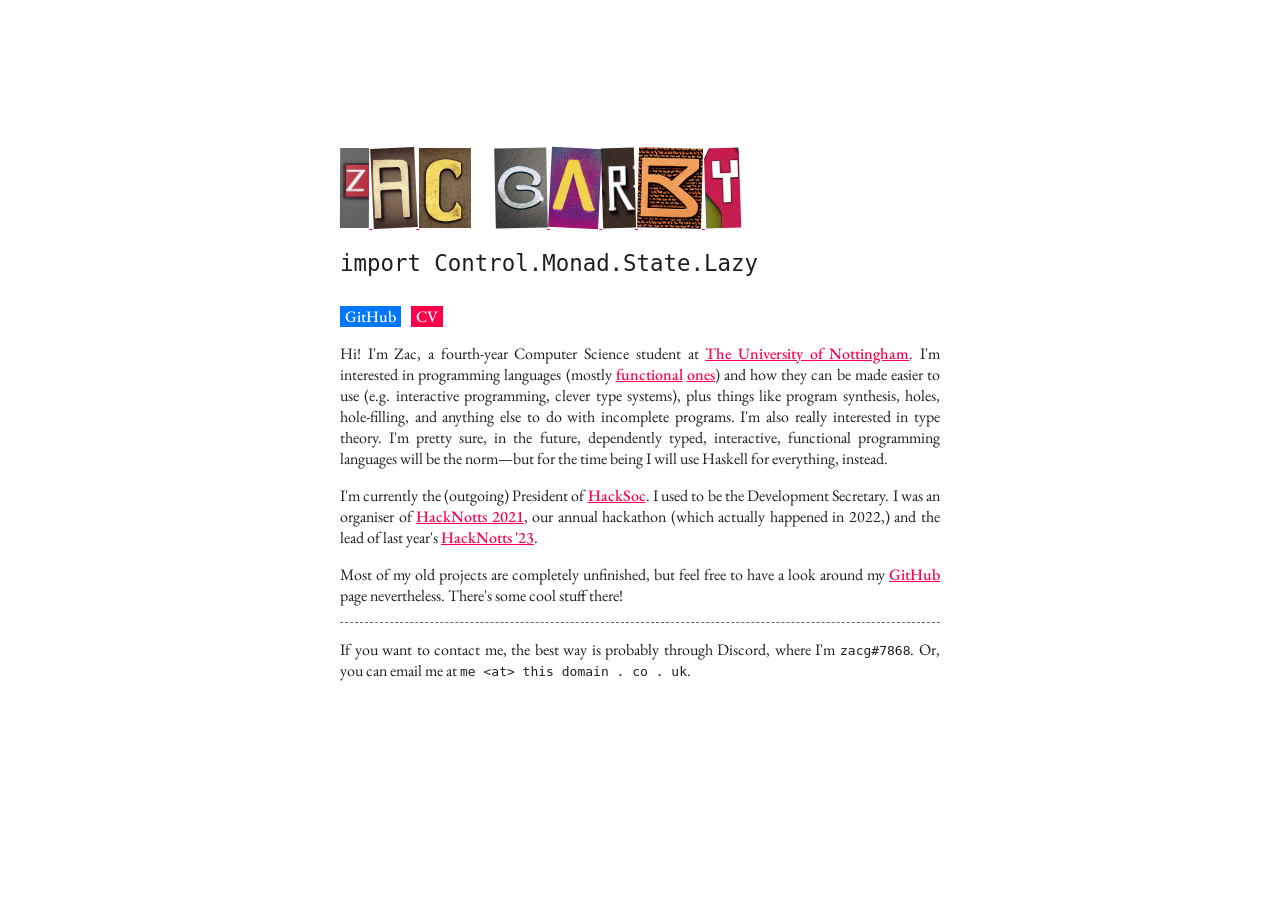
==== index.html @ 4e179886 "a couple of things" ====
<!DOCTYPE html>
<html lang="en">
<head>
    <meta charset="UTF-8">
    <meta http-equiv="X-UA-Compatible" content="IE=edge">
    <meta name="viewport" content="width=device-width, initial-scale=1.0">
    <title>Zac Garby</title>

    <link rel="preconnect" href="https://fonts.googleapis.com"> 
    <link rel="preconnect" href="https://fonts.gstatic.com" crossorigin> 

    <link href="https://fonts.googleapis.com/css2?family=EB+Garamond:ital,wght@0,400;0,500;0,800;1,400;1,500;1,800&display=swap" rel="stylesheet">

    <link rel="stylesheet" href="styles/index.css">
    <link rel="stylesheet" href="styles/mobile.css">

    <script src="/scripts/title.js"></script>
</head>
<body>
    <div class="wrapper">
        <header>
            <a href="/" class="title">
                <div class="title-images">
                    <div class="word">
                        <img src="/images/letters/Z/1.png" hidden onload="set(this, 'Z')">
                        <img src="/images/letters/A/1.png" hidden onload="set(this, 'A')">
                        <img src="/images/letters/C/1.png" hidden onload="set(this, 'C')">
                    </div>
                    <div class="spacer"></div>
                    <div class="word">
                        <img src="/images/letters/G/1.png" hidden onload="set(this, 'G')">
                        <img src="/images/letters/A/1.png" hidden onload="set(this, 'A')">
                        <img src="/images/letters/R/1.png" hidden onload="set(this, 'R')">
                        <img src="/images/letters/B/1.png" hidden onload="set(this, 'B')">
                        <img src="/images/letters/Y/1.png" hidden onload="set(this, 'Y')">
                    </div>
                </div>
            </a>
            <code>import Control.Monad.State.Lazy</code>
            <div class="nav">
                <a href="https://github.com/zac-garby">GitHub</a>
                <a href="/cv.pdf">CV</a>
            </div>
        </header>
        <article>
            <p>
                Hi! I'm Zac, a fourth-year Computer Science student at <a href="https://www.nottingham.ac.uk">The University of Nottingham</a>. I'm interested in programming languages (mostly <a href="https://www.haskell.org">functional</a> <a href="https://github.com/zac-garby/diss/tree/master/fugue">ones</a>) and how they can be made easier to use (e.g. interactive programming, clever type systems), plus things like program synthesis, holes, hole-filling, and anything else to do with incomplete programs. I'm also really interested in type theory. I'm pretty sure, in the future, dependently typed, interactive, functional programming languages will be the norm&mdash;but for the time being I will use Haskell for everything, instead.
            </p>

            <p>
                I'm currently the (outgoing) President of <a href="https://hacksocnotts.co.uk">HackSoc</a>. I used to be the Development Secretary. I was an organiser of <a href="https://hacknotts.com">HackNotts 2021</a>, our annual hackathon (which actually happened in 2022,) and the lead of last year's <a href="https://hacknotts.com">HackNotts '23</a>.
            </p>

            <p>
                Most of my old projects are completely unfinished, but feel free to have a look around my <a href="https://github.com/zac-garby">GitHub</a> page nevertheless. There's some cool stuff there!
            </p>

            <hr>

            <p>
                If you want to contact me, the best way is probably through Discord, where I'm <code>zacg#7868</code>. Or, you can email me at <code>me &lt;at&gt; this domain . co . uk</code>.
            </p>
        </article>
    </div>
</body>
</html>
---- styles/index.css ----
* {
    box-sizing: border-box;
    color: rgb(30, 30, 30);
}

div.wrapper {
    font-family: 'EB Garamond', serif;
    width: calc(100vw - 60px);
    max-width: 600px;
    margin-top: 150px;
    margin-left: auto;
    margin-right: auto;
    left: 0;
    right: 0;
}

header a.title {
    margin-bottom: 10px;
    width: 100%;
    display: flex;
    justify-content: space-between;
    align-items: center;
}

header a.title img.right {
    width: 128px;
    height: 128px;
    justify-self: end;
    transform: rotate(-7deg);
}

header div.nav {
    display: flex;
    gap: 10px;
}

a {
    font-weight: 500;
    color: rgb(255, 0, 76);
}

p a:hover {
    text-decoration: none;
    color: white;
    background-color: rgb(255, 0, 76);
}

div.nav a:nth-child(1) {
    text-decoration: none;
    color: white;
    background-color: rgb(0, 119, 255);
    padding: 0 5px 0 5px;
}

div.nav a:nth-child(2) {
    text-decoration: none;
    color: white;
    background-color: rgb(255, 0, 76);
    padding: 0 5px 0 5px;
}

div.nav a:nth-child(3) {
    text-decoration: none;
    color: white;
    background-color: rgb(255, 166, 0);
    padding: 0 5px 0 5px;
}

p {
    text-align: justify;
}

img.email {
    height: 1em;
    margin-left: 5px;
    transform: rotate(3deg) translateY(6.5px);
}

hr {
    border: none;
    border-bottom: 1px dashed rgb(100, 100, 100);
}

article img.fullwidth {
    width: 100%;
}

article h2 {
    font-size: 1.2em;
    margin-bottom: -10px;
}

div.title-images {
    margin-bottom: 10px;
    display: flex;
    height: 80px;
    flex-direction: row;
    gap: 7px;
    justify-content: center;
    align-items: center;
}

div.title-images div.spacer {
    width: 10px;
}

div.title-images img {
    height: 80px;
}

header code {
    display: block;
    font-size: 1.4rem;
    margin-bottom: 30px;
}
---- styles/mobile.css ----
@media screen and (max-width: 540px) {

div.wrapper {
    margin-top: 50px;
}

a.title {
    flex-direction: column;
    justify-items: right;
    gap: 20px;
}

div.title-images img {
    height: 60px;
}

div.title-images {
    flex-wrap: wrap;
}

}
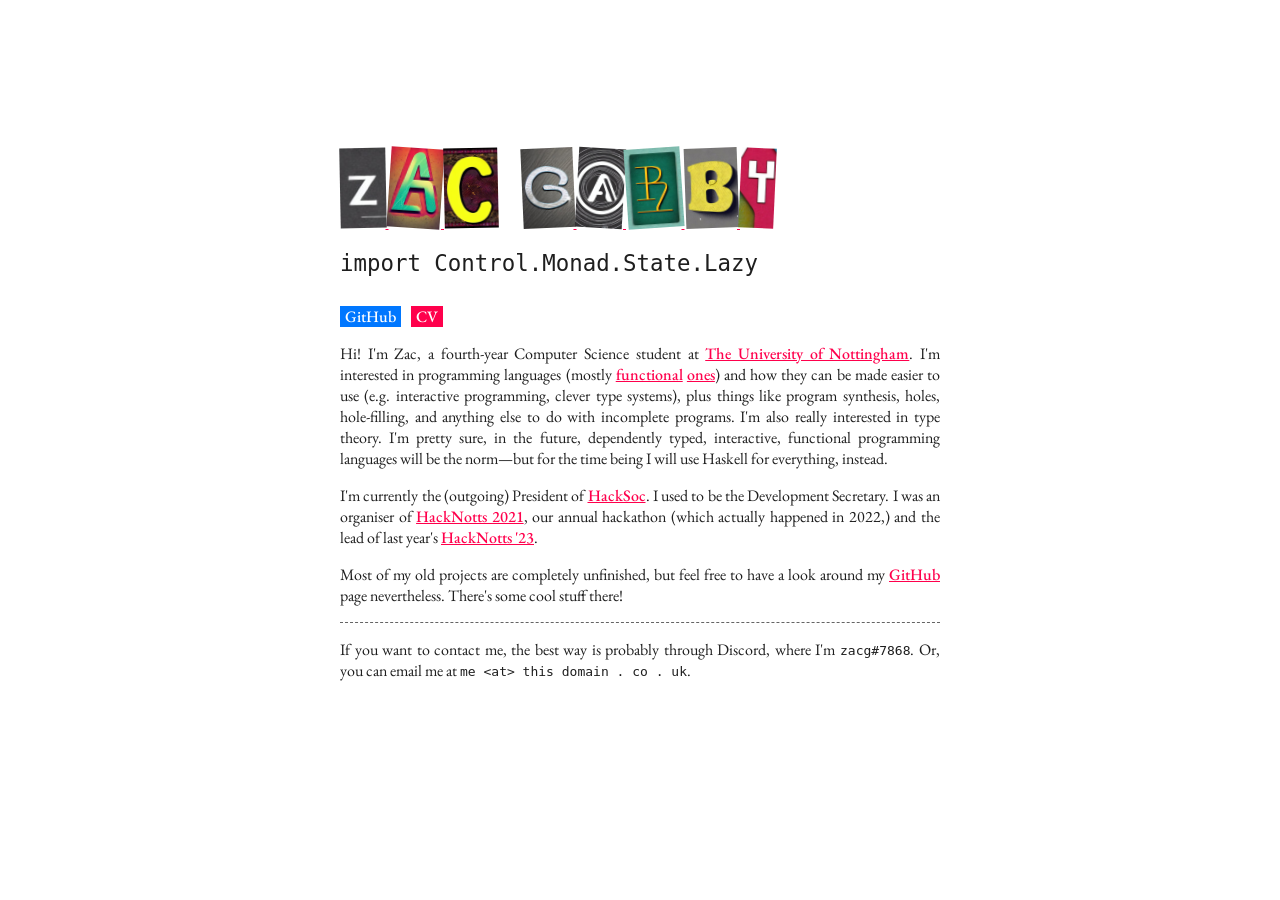
==== commit 213ee830: "speedup" ====
--- a/index.html
+++ b/index.html
@@ -22,17 +22,17 @@
             <a href="/" class="title">
                 <div class="title-images">
                     <div class="word">
-                        <img src="/images/letters/Z/1.png" hidden onload="set(this, 'Z')">
-                        <img src="/images/letters/A/1.png" hidden onload="set(this, 'A')">
-                        <img src="/images/letters/C/1.png" hidden onload="set(this, 'C')">
+                        <img src="/images/letters/Z/1.jpg" hidden onload="set(this, 'Z')">
+                        <img src="/images/letters/Z/1.jpg" hidden onload="set(this, 'A')">
+                        <img src="/images/letters/Z/1.jpg" hidden onload="set(this, 'C')">
                     </div>
                     <div class="spacer"></div>
                     <div class="word">
-                        <img src="/images/letters/G/1.png" hidden onload="set(this, 'G')">
-                        <img src="/images/letters/A/1.png" hidden onload="set(this, 'A')">
-                        <img src="/images/letters/R/1.png" hidden onload="set(this, 'R')">
-                        <img src="/images/letters/B/1.png" hidden onload="set(this, 'B')">
-                        <img src="/images/letters/Y/1.png" hidden onload="set(this, 'Y')">
+                        <img src="/images/letters/Z/1.jpg" hidden onload="set(this, 'G')">
+                        <img src="/images/letters/Z/1.jpg" hidden onload="set(this, 'A')">
+                        <img src="/images/letters/Z/1.jpg" hidden onload="set(this, 'R')">
+                        <img src="/images/letters/Z/1.jpg" hidden onload="set(this, 'B')">
+                        <img src="/images/letters/Z/1.jpg" hidden onload="set(this, 'Y')">
                     </div>
                 </div>
             </a>
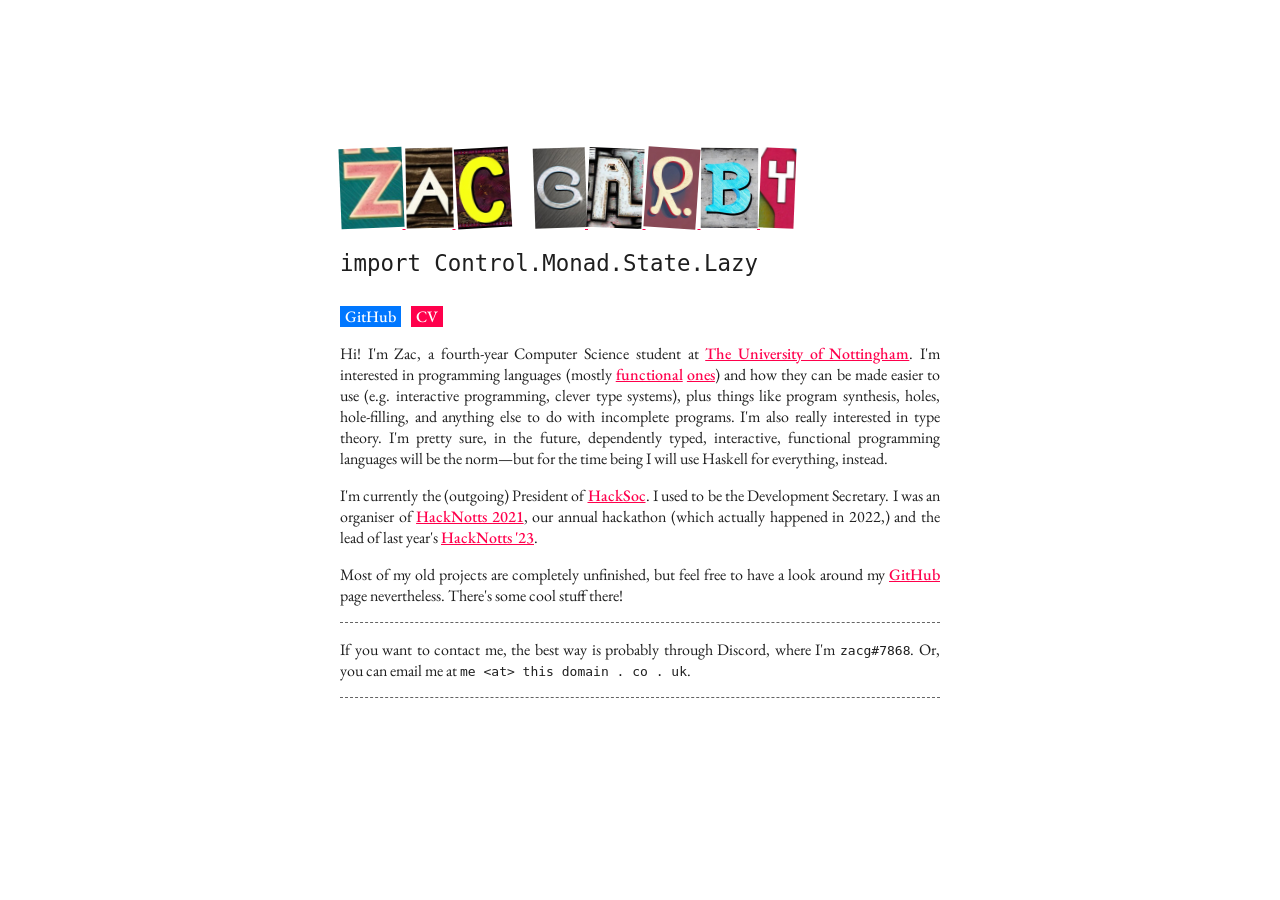
==== commit 85753a76: "magical internet points" ====
--- a/index.html
+++ b/index.html
@@ -60,6 +60,12 @@
             <p>
                 If you want to contact me, the best way is probably through Discord, where I'm <code>zacg#7868</code>. Or, you can email me at <code>me &lt;at&gt; this domain . co . uk</code>.
             </p>
+
+            <hr>
+
+            <p>
+                <a href="https://magicalinternetpoints.com" class="bare"><img src="https://magicalinternetpoints.com/badge/zac" alt=""></a>
+            </p>
         </article>
     </div>
 </body>
--- a/styles/index.css
+++ b/styles/index.css
@@ -43,6 +43,10 @@
     text-decoration: none;
     color: white;
     background-color: rgb(255, 0, 76);
+}
+
+p a.bare {
+    background-color: transparent;
 }
 
 div.nav a:nth-child(1) {
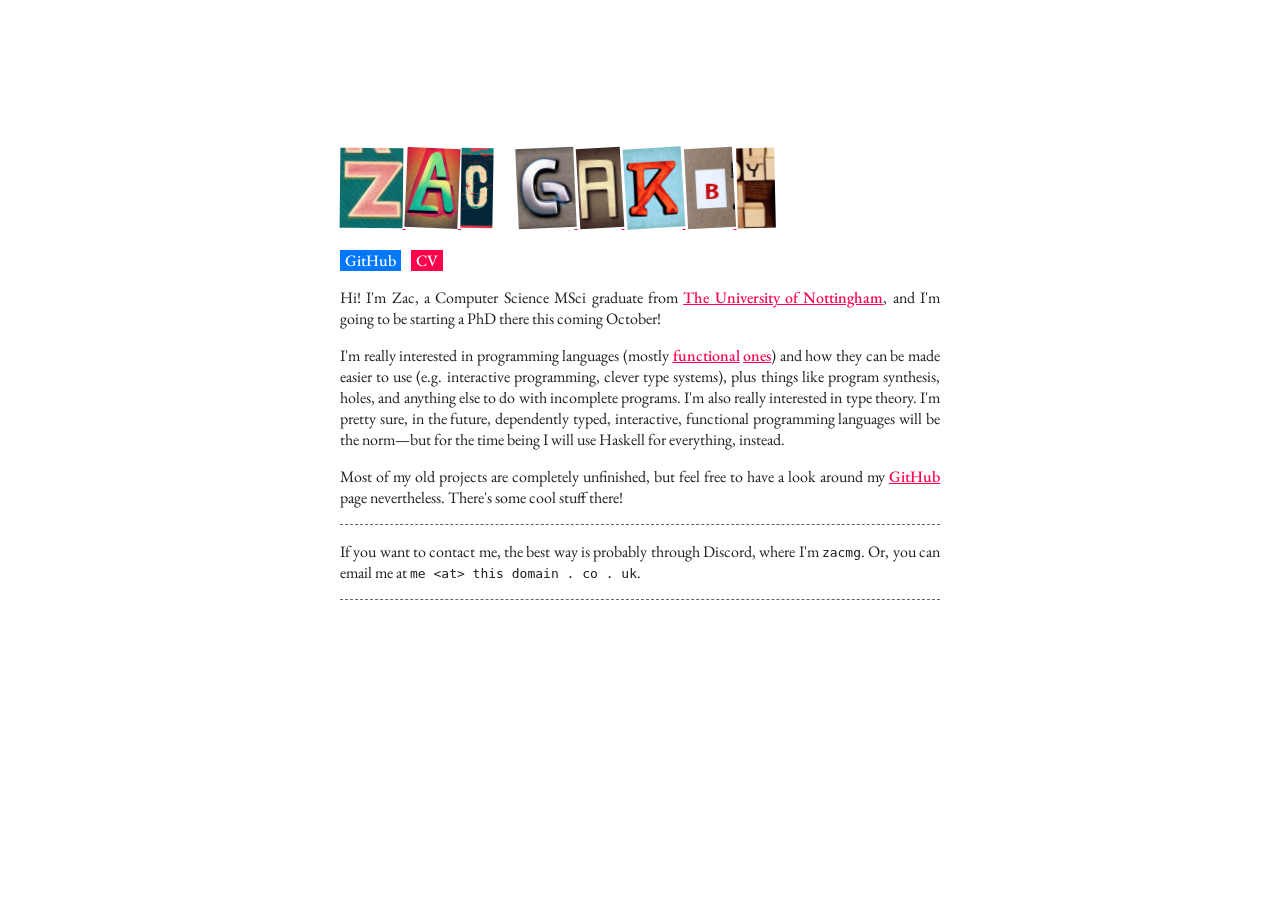
==== commit fec53574: "update (graduation)" ====
--- a/index.html
+++ b/index.html
@@ -36,7 +36,6 @@
                     </div>
                 </div>
             </a>
-            <code>import Control.Monad.State.Lazy</code>
             <div class="nav">
                 <a href="https://github.com/zac-garby">GitHub</a>
                 <a href="/cv.pdf">CV</a>
@@ -44,11 +43,10 @@
         </header>
         <article>
             <p>
-                Hi! I'm Zac, a fourth-year Computer Science student at <a href="https://www.nottingham.ac.uk">The University of Nottingham</a>. I'm interested in programming languages (mostly <a href="https://www.haskell.org">functional</a> <a href="https://github.com/zac-garby/diss/tree/master/fugue">ones</a>) and how they can be made easier to use (e.g. interactive programming, clever type systems), plus things like program synthesis, holes, hole-filling, and anything else to do with incomplete programs. I'm also really interested in type theory. I'm pretty sure, in the future, dependently typed, interactive, functional programming languages will be the norm&mdash;but for the time being I will use Haskell for everything, instead.
+                Hi! I'm Zac, a Computer Science MSci graduate from <a href="https://www.nottingham.ac.uk">The University of Nottingham</a>, and I'm going to be starting a PhD there this coming October!
             </p>
-
             <p>
-                I'm currently the (outgoing) President of <a href="https://hacksocnotts.co.uk">HackSoc</a>. I used to be the Development Secretary. I was an organiser of <a href="https://hacknotts.com">HackNotts 2021</a>, our annual hackathon (which actually happened in 2022,) and the lead of last year's <a href="https://hacknotts.com">HackNotts '23</a>.
+                I'm really interested in programming languages (mostly <a href="https://www.haskell.org">functional</a> <a href="https://github.com/zac-garby/diss/tree/master/fugue">ones</a>) and how they can be made easier to use (e.g. interactive programming, clever type systems), plus things like program synthesis, holes, and anything else to do with incomplete programs. I'm also really interested in type theory. I'm pretty sure, in the future, dependently typed, interactive, functional programming languages will be the norm&mdash;but for the time being I will use Haskell for everything, instead.
             </p>
 
             <p>
@@ -58,7 +56,7 @@
             <hr>
 
             <p>
-                If you want to contact me, the best way is probably through Discord, where I'm <code>zacg#7868</code>. Or, you can email me at <code>me &lt;at&gt; this domain . co . uk</code>.
+                If you want to contact me, the best way is probably through Discord, where I'm <code>zacmg</code>. Or, you can email me at <code>me &lt;at&gt; this domain . co . uk</code>.
             </p>
 
             <hr>
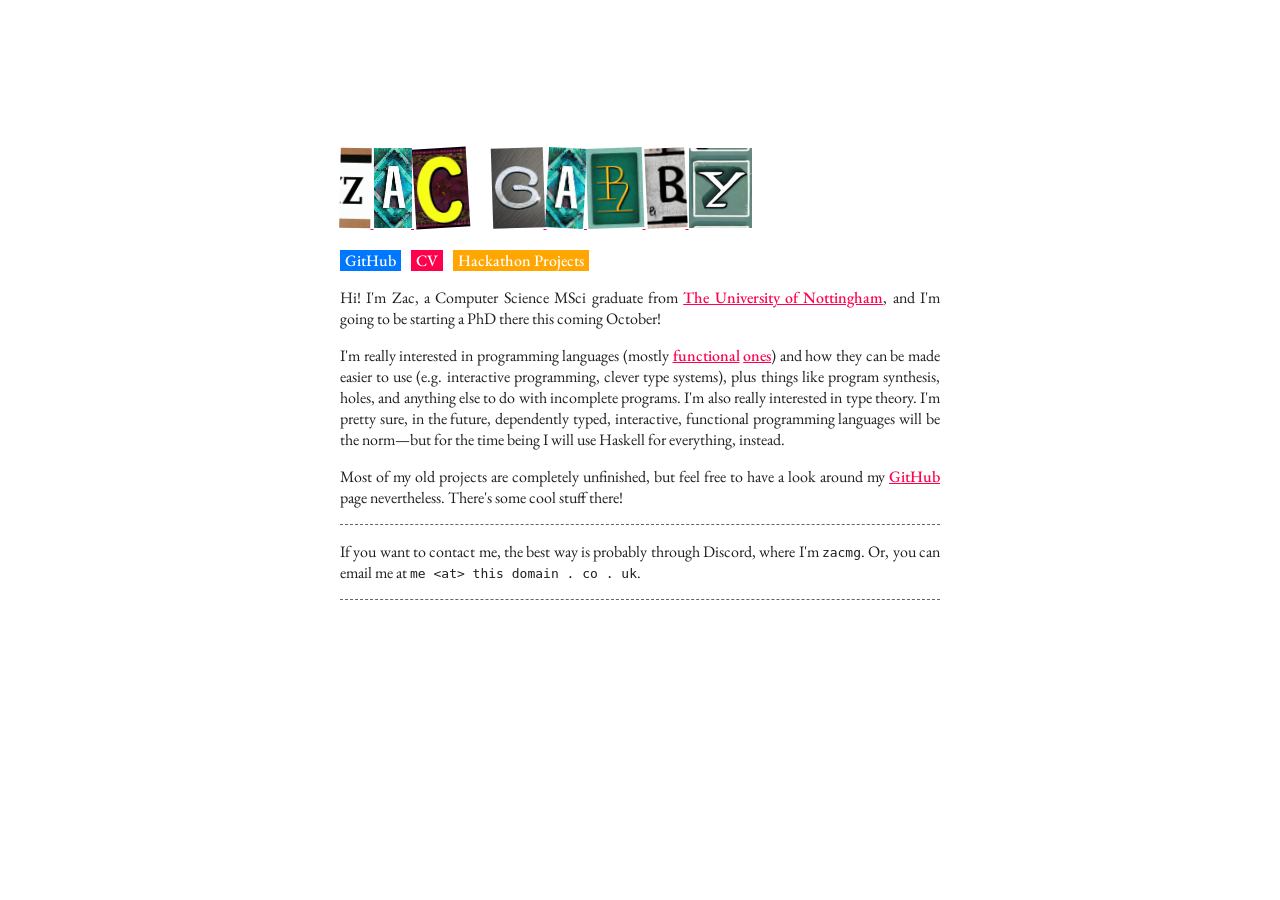
==== commit bac4be61: "hackathons" ====
--- a/index.html
+++ b/index.html
@@ -11,8 +11,8 @@
 
     <link href="https://fonts.googleapis.com/css2?family=EB+Garamond:ital,wght@0,400;0,500;0,800;1,400;1,500;1,800&display=swap" rel="stylesheet">
 
-    <link rel="stylesheet" href="styles/index.css">
-    <link rel="stylesheet" href="styles/mobile.css">
+    <link rel="stylesheet" href="/styles/index.css">
+    <link rel="stylesheet" href="/styles/mobile.css">
 
     <script src="/scripts/title.js"></script>
 </head>
@@ -39,6 +39,7 @@
             <div class="nav">
                 <a href="https://github.com/zac-garby">GitHub</a>
                 <a href="/cv.pdf">CV</a>
+                <a href="/hackathons">Hackathon Projects</a>
             </div>
         </header>
         <article>
--- a/styles/index.css
+++ b/styles/index.css
@@ -94,6 +94,10 @@
     margin-bottom: -10px;
 }
 
+article h3 {
+    font-size: 1em;
+}
+
 div.title-images {
     margin-bottom: 10px;
     display: flex;
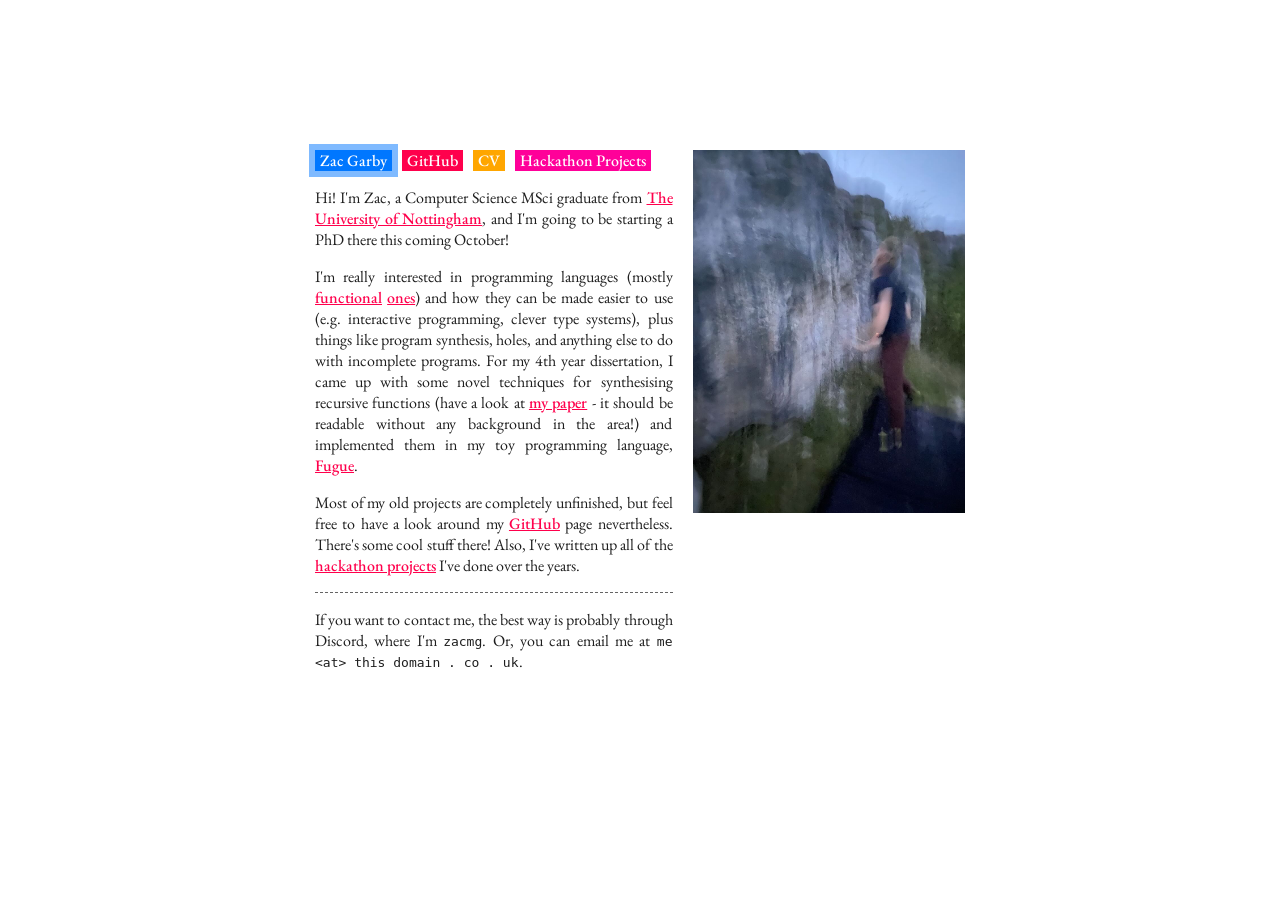
==== commit 8c309287: "a bit of a redesign" ====
--- a/index.html
+++ b/index.html
@@ -13,58 +13,39 @@
 
     <link rel="stylesheet" href="/styles/index.css">
     <link rel="stylesheet" href="/styles/mobile.css">
-
-    <script src="/scripts/title.js"></script>
 </head>
 <body>
     <div class="wrapper">
-        <header>
-            <a href="/" class="title">
-                <div class="title-images">
-                    <div class="word">
-                        <img src="/images/letters/Z/1.jpg" hidden onload="set(this, 'Z')">
-                        <img src="/images/letters/Z/1.jpg" hidden onload="set(this, 'A')">
-                        <img src="/images/letters/Z/1.jpg" hidden onload="set(this, 'C')">
+        <article class="split">
+            <div>
+                <header>
+                    <div class="nav">
+                        <a href="/" class="current">Zac Garby</a>
+                        <a href="https://github.com/zac-garby">GitHub</a>
+                        <a href="/cv.pdf">CV</a>
+                        <a href="/hackathons">Hackathon Projects</a>
                     </div>
-                    <div class="spacer"></div>
-                    <div class="word">
-                        <img src="/images/letters/Z/1.jpg" hidden onload="set(this, 'G')">
-                        <img src="/images/letters/Z/1.jpg" hidden onload="set(this, 'A')">
-                        <img src="/images/letters/Z/1.jpg" hidden onload="set(this, 'R')">
-                        <img src="/images/letters/Z/1.jpg" hidden onload="set(this, 'B')">
-                        <img src="/images/letters/Z/1.jpg" hidden onload="set(this, 'Y')">
-                    </div>
-                </div>
-            </a>
-            <div class="nav">
-                <a href="https://github.com/zac-garby">GitHub</a>
-                <a href="/cv.pdf">CV</a>
-                <a href="/hackathons">Hackathon Projects</a>
+                </header>
+                <p>
+                    Hi! I'm Zac, a Computer Science MSci graduate from <a href="https://www.nottingham.ac.uk">The University of Nottingham</a>, and I'm going to be starting a PhD there this coming October!
+                </p>
+                <p>
+                    I'm really interested in programming languages (mostly <a href="https://www.haskell.org">functional</a> <a href="https://github.com/zac-garby/diss/tree/master/fugue">ones</a>) and how they can be made easier to use (e.g. interactive programming, clever type systems), plus things like program synthesis, holes, and anything else to do with incomplete programs. For my 4th year dissertation, I came up with some novel techniques for synthesising recursive functions (have a look at <a href="/paper.pdf">my paper</a> - it should be readable without any background in the area!) and implemented them in my toy programming language, <a href="https://github.com/zac-garby/diss/tree/master/fugue">Fugue</a>.
+                </p>
+    
+                <p>
+                    Most of my old projects are completely unfinished, but feel free to have a look around my <a href="https://github.com/zac-garby">GitHub</a> page nevertheless. There's some cool stuff there! Also, I've written up all of the <a href="/hackathons">hackathon projects</a> I've done over the years.
+                </p>
+    
+                <hr>
+    
+                <p>
+                    If you want to contact me, the best way is probably through Discord, where I'm <code>zacmg</code>. Or, you can email me at <code>me &lt;at&gt; this domain . co . uk</code>.
+                </p>
             </div>
-        </header>
-        <article>
-            <p>
-                Hi! I'm Zac, a Computer Science MSci graduate from <a href="https://www.nottingham.ac.uk">The University of Nottingham</a>, and I'm going to be starting a PhD there this coming October!
-            </p>
-            <p>
-                I'm really interested in programming languages (mostly <a href="https://www.haskell.org">functional</a> <a href="https://github.com/zac-garby/diss/tree/master/fugue">ones</a>) and how they can be made easier to use (e.g. interactive programming, clever type systems), plus things like program synthesis, holes, and anything else to do with incomplete programs. I'm also really interested in type theory. I'm pretty sure, in the future, dependently typed, interactive, functional programming languages will be the norm&mdash;but for the time being I will use Haskell for everything, instead.
-            </p>
-
-            <p>
-                Most of my old projects are completely unfinished, but feel free to have a look around my <a href="https://github.com/zac-garby">GitHub</a> page nevertheless. There's some cool stuff there!
-            </p>
-
-            <hr>
-
-            <p>
-                If you want to contact me, the best way is probably through Discord, where I'm <code>zacmg</code>. Or, you can email me at <code>me &lt;at&gt; this domain . co . uk</code>.
-            </p>
-
-            <hr>
-
-            <p>
-                <a href="https://magicalinternetpoints.com" class="bare"><img src="https://magicalinternetpoints.com/badge/zac" alt=""></a>
-            </p>
+            <div>
+                <img src="/images/me.jpeg" alt="" title="A blurry photo of me bouldering in a quarry in Portland, Dorset. September 2023">
+            </div>
         </article>
     </div>
 </body>
--- a/styles/index.css
+++ b/styles/index.css
@@ -6,7 +6,7 @@
 div.wrapper {
     font-family: 'EB Garamond', serif;
     width: calc(100vw - 60px);
-    max-width: 600px;
+    max-width: 650px;
     margin-top: 150px;
     margin-left: auto;
     margin-right: auto;
@@ -17,20 +17,12 @@
 header a.title {
     margin-bottom: 10px;
     width: 100%;
-    display: flex;
-    justify-content: space-between;
-    align-items: center;
-}
-
-header a.title img.right {
-    width: 128px;
-    height: 128px;
-    justify-self: end;
-    transform: rotate(-7deg);
+    display: block;
 }
 
 header div.nav {
     display: flex;
+    flex-wrap: wrap;
     gap: 10px;
 }
 
@@ -49,25 +41,42 @@
     background-color: transparent;
 }
 
-div.nav a:nth-child(1) {
+div.nav a {
     text-decoration: none;
     color: white;
-    background-color: rgb(0, 119, 255);
     padding: 0 5px 0 5px;
 }
 
+div.nav a:nth-child(1) {
+    background-color: rgb(0, 119, 255);
+}
+
 div.nav a:nth-child(2) {
-    text-decoration: none;
-    color: white;
     background-color: rgb(255, 0, 76);
-    padding: 0 5px 0 5px;
 }
 
 div.nav a:nth-child(3) {
-    text-decoration: none;
-    color: white;
     background-color: rgb(255, 166, 0);
-    padding: 0 5px 0 5px;
+}
+
+div.nav a:nth-child(4) {
+    background-color: rgb(255, 0, 153);
+}
+
+div.nav a:nth-child(1).current {
+    outline: 6px solid rgba(0, 119, 255, 0.5);
+}
+
+div.nav a:nth-child(2).current {
+    outline: 4px solid rgba(255, 0, 76, 0.5);
+}
+
+div.nav a:nth-child(3).current {
+    outline: 4px solid rgba(255, 166, 0, 0.5);
+}
+
+div.nav a:nth-child(4).current {
+    outline: 6px solid rgba(255, 0, 153, 0.5);
 }
 
 p {
@@ -99,12 +108,11 @@
 }
 
 div.title-images {
-    margin-bottom: 10px;
+    margin-bottom: 40px;
     display: flex;
-    height: 80px;
+    min-height: 80px;
     flex-direction: row;
     gap: 7px;
-    justify-content: center;
     align-items: center;
 }
 
@@ -120,4 +128,16 @@
     display: block;
     font-size: 1.4rem;
     margin-bottom: 30px;
-}+}
+
+article.split {
+    display: grid;
+    grid-template-columns: 55% auto;
+    gap: 20px;
+}
+
+article.split img, article.split figure {
+    width: 100%;
+    margin: 0;
+    padding: 0;
+}
--- a/styles/mobile.css
+++ b/styles/mobile.css
@@ -1,21 +1,32 @@
+@media screen and (max-width: 740px) {
+
+    div.wrapper {
+        margin-top: 50px;
+    }
+
+    article.split {
+        grid-template-columns: 60% auto;
+    }
+
+}
+
 @media screen and (max-width: 540px) {
 
-div.wrapper {
-    margin-top: 50px;
-}
+    div.wrapper {
+        margin-top: 50px;
+    }
 
-a.title {
-    flex-direction: column;
-    justify-items: right;
-    gap: 20px;
-}
+    div.title-images img {
+        height: 50px;
+    }
 
-div.title-images img {
-    height: 60px;
-}
+    div.title-images {
+        flex-wrap: wrap;
+    }
 
-div.title-images {
-    flex-wrap: wrap;
-}
+    article.split {
+        grid-template-columns: auto;
+        grid-template-rows: auto auto;
+    }
 
 }
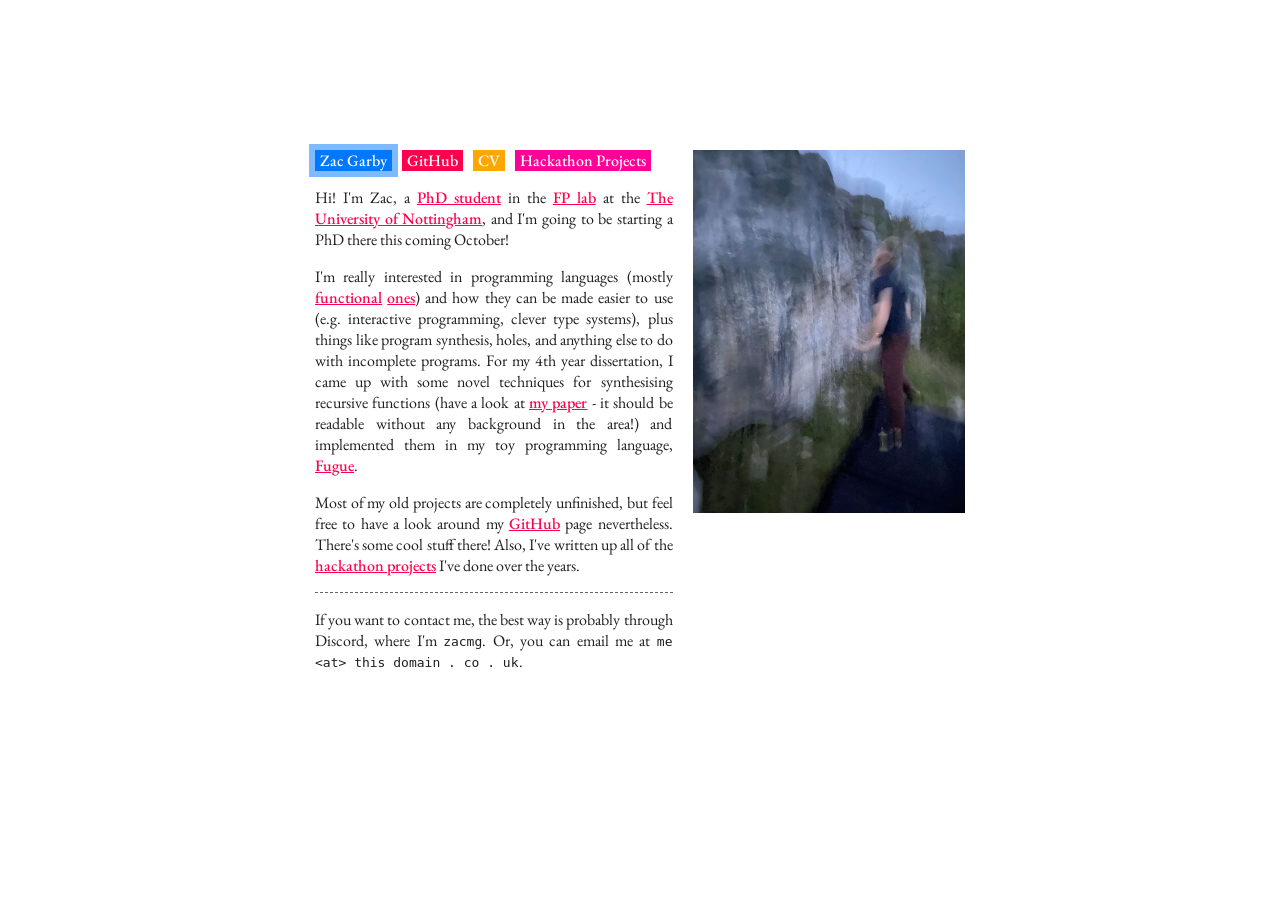
==== commit cfec7368: "update" ====
--- a/index.html
+++ b/index.html
@@ -27,7 +27,7 @@
                     </div>
                 </header>
                 <p>
-                    Hi! I'm Zac, a Computer Science MSci graduate from <a href="https://www.nottingham.ac.uk">The University of Nottingham</a>, and I'm going to be starting a PhD there this coming October!
+                    Hi! I'm Zac, a <a href="http://www.cs.nott.ac.uk/~psyzg5/">PhD student</a> in the <a href="https://www.nottingham.ac.uk/research/groups/fp-lab/">FP lab</a> at the <a href="https://www.nottingham.ac.uk">The University of Nottingham</a>, and I'm going to be starting a PhD there this coming October!
                 </p>
                 <p>
                     I'm really interested in programming languages (mostly <a href="https://www.haskell.org">functional</a> <a href="https://github.com/zac-garby/diss/tree/master/fugue">ones</a>) and how they can be made easier to use (e.g. interactive programming, clever type systems), plus things like program synthesis, holes, and anything else to do with incomplete programs. For my 4th year dissertation, I came up with some novel techniques for synthesising recursive functions (have a look at <a href="/paper.pdf">my paper</a> - it should be readable without any background in the area!) and implemented them in my toy programming language, <a href="https://github.com/zac-garby/diss/tree/master/fugue">Fugue</a>.
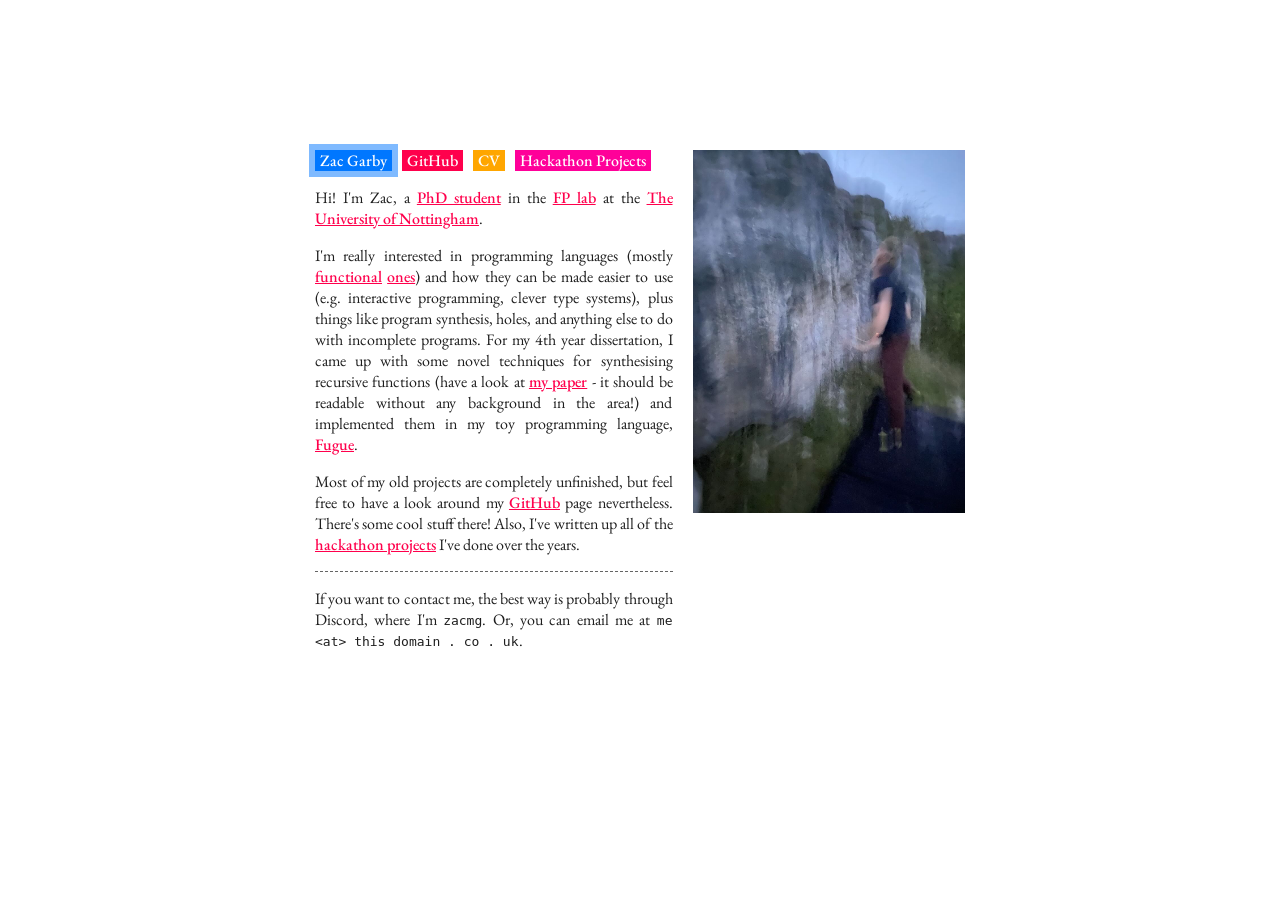
==== commit ff402507: "update" ====
--- a/index.html
+++ b/index.html
@@ -27,7 +27,7 @@
                     </div>
                 </header>
                 <p>
-                    Hi! I'm Zac, a <a href="http://www.cs.nott.ac.uk/~psyzg5/">PhD student</a> in the <a href="https://www.nottingham.ac.uk/research/groups/fp-lab/">FP lab</a> at the <a href="https://www.nottingham.ac.uk">The University of Nottingham</a>, and I'm going to be starting a PhD there this coming October!
+                    Hi! I'm Zac, a <a href="http://www.cs.nott.ac.uk/~psyzg5/">PhD student</a> in the <a href="https://www.nottingham.ac.uk/research/groups/fp-lab/">FP lab</a> at the <a href="https://www.nottingham.ac.uk">The University of Nottingham</a>.
                 </p>
                 <p>
                     I'm really interested in programming languages (mostly <a href="https://www.haskell.org">functional</a> <a href="https://github.com/zac-garby/diss/tree/master/fugue">ones</a>) and how they can be made easier to use (e.g. interactive programming, clever type systems), plus things like program synthesis, holes, and anything else to do with incomplete programs. For my 4th year dissertation, I came up with some novel techniques for synthesising recursive functions (have a look at <a href="/paper.pdf">my paper</a> - it should be readable without any background in the area!) and implemented them in my toy programming language, <a href="https://github.com/zac-garby/diss/tree/master/fugue">Fugue</a>.
